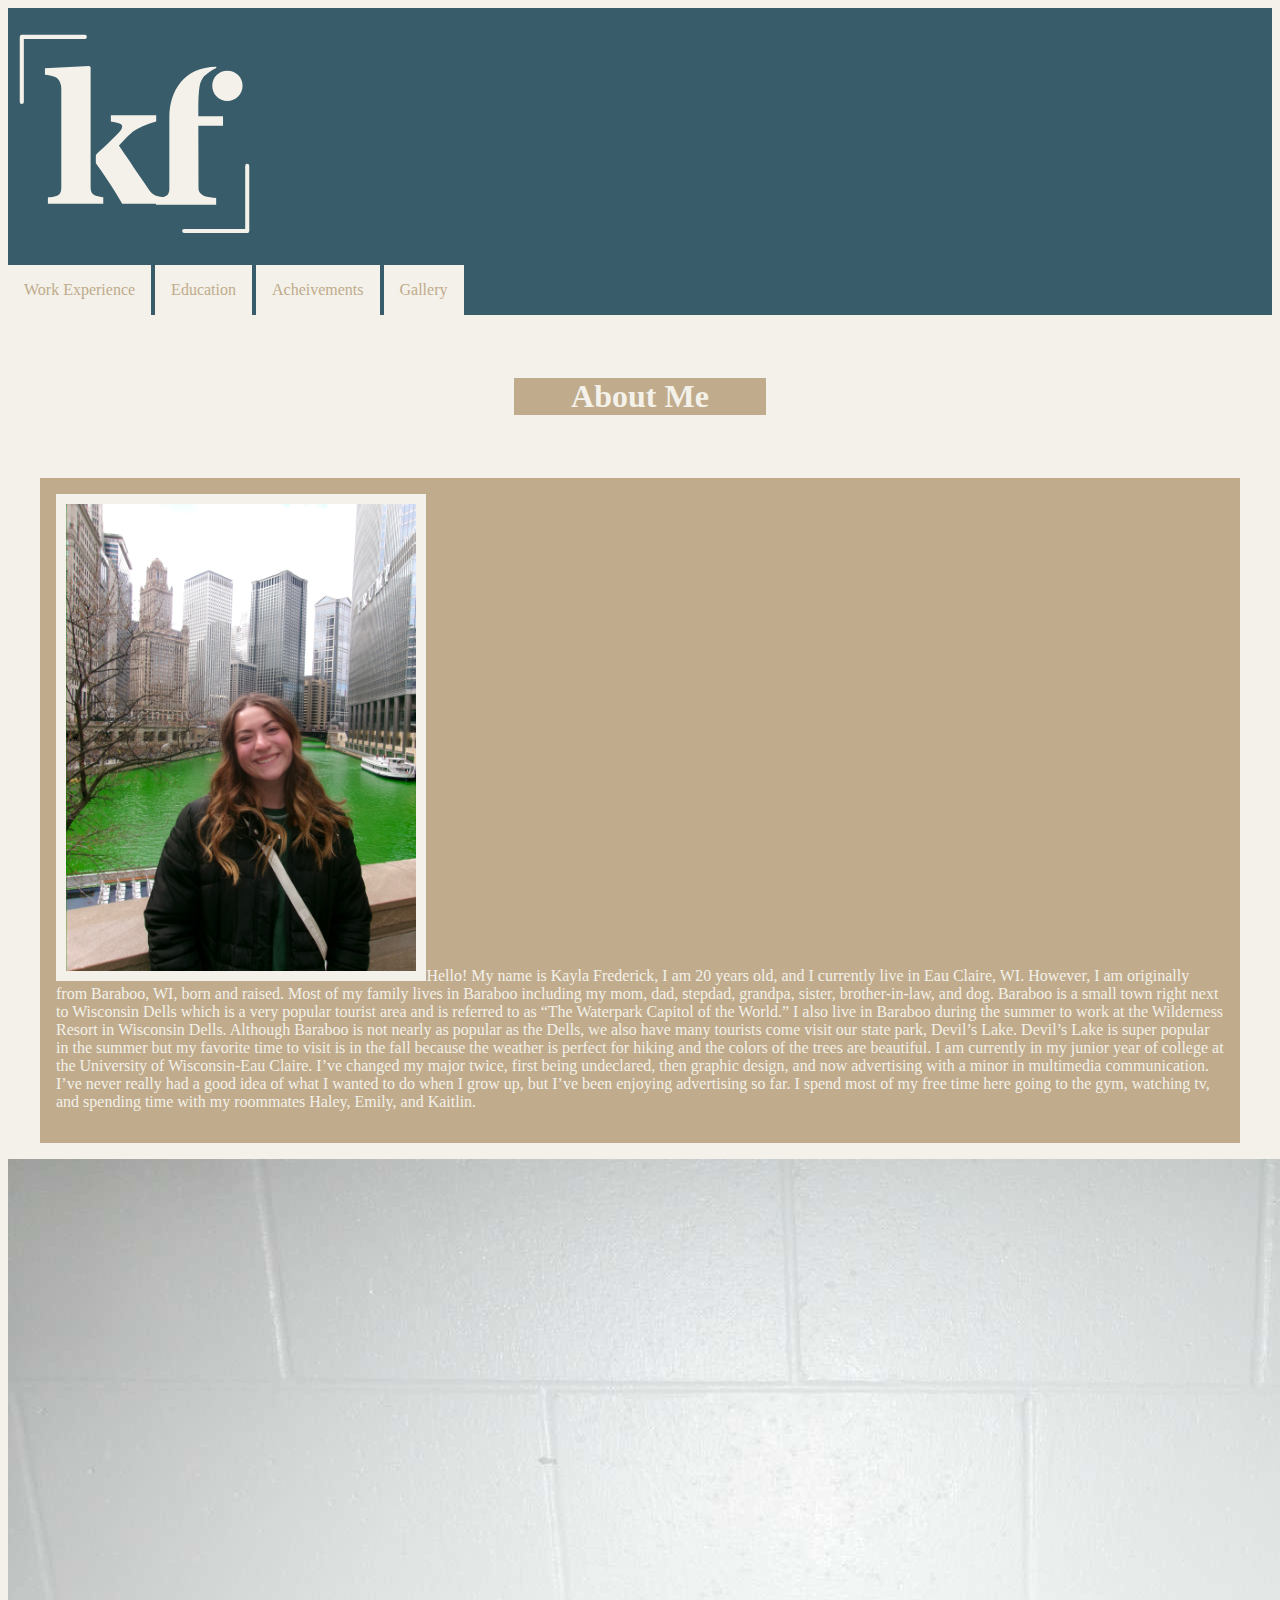
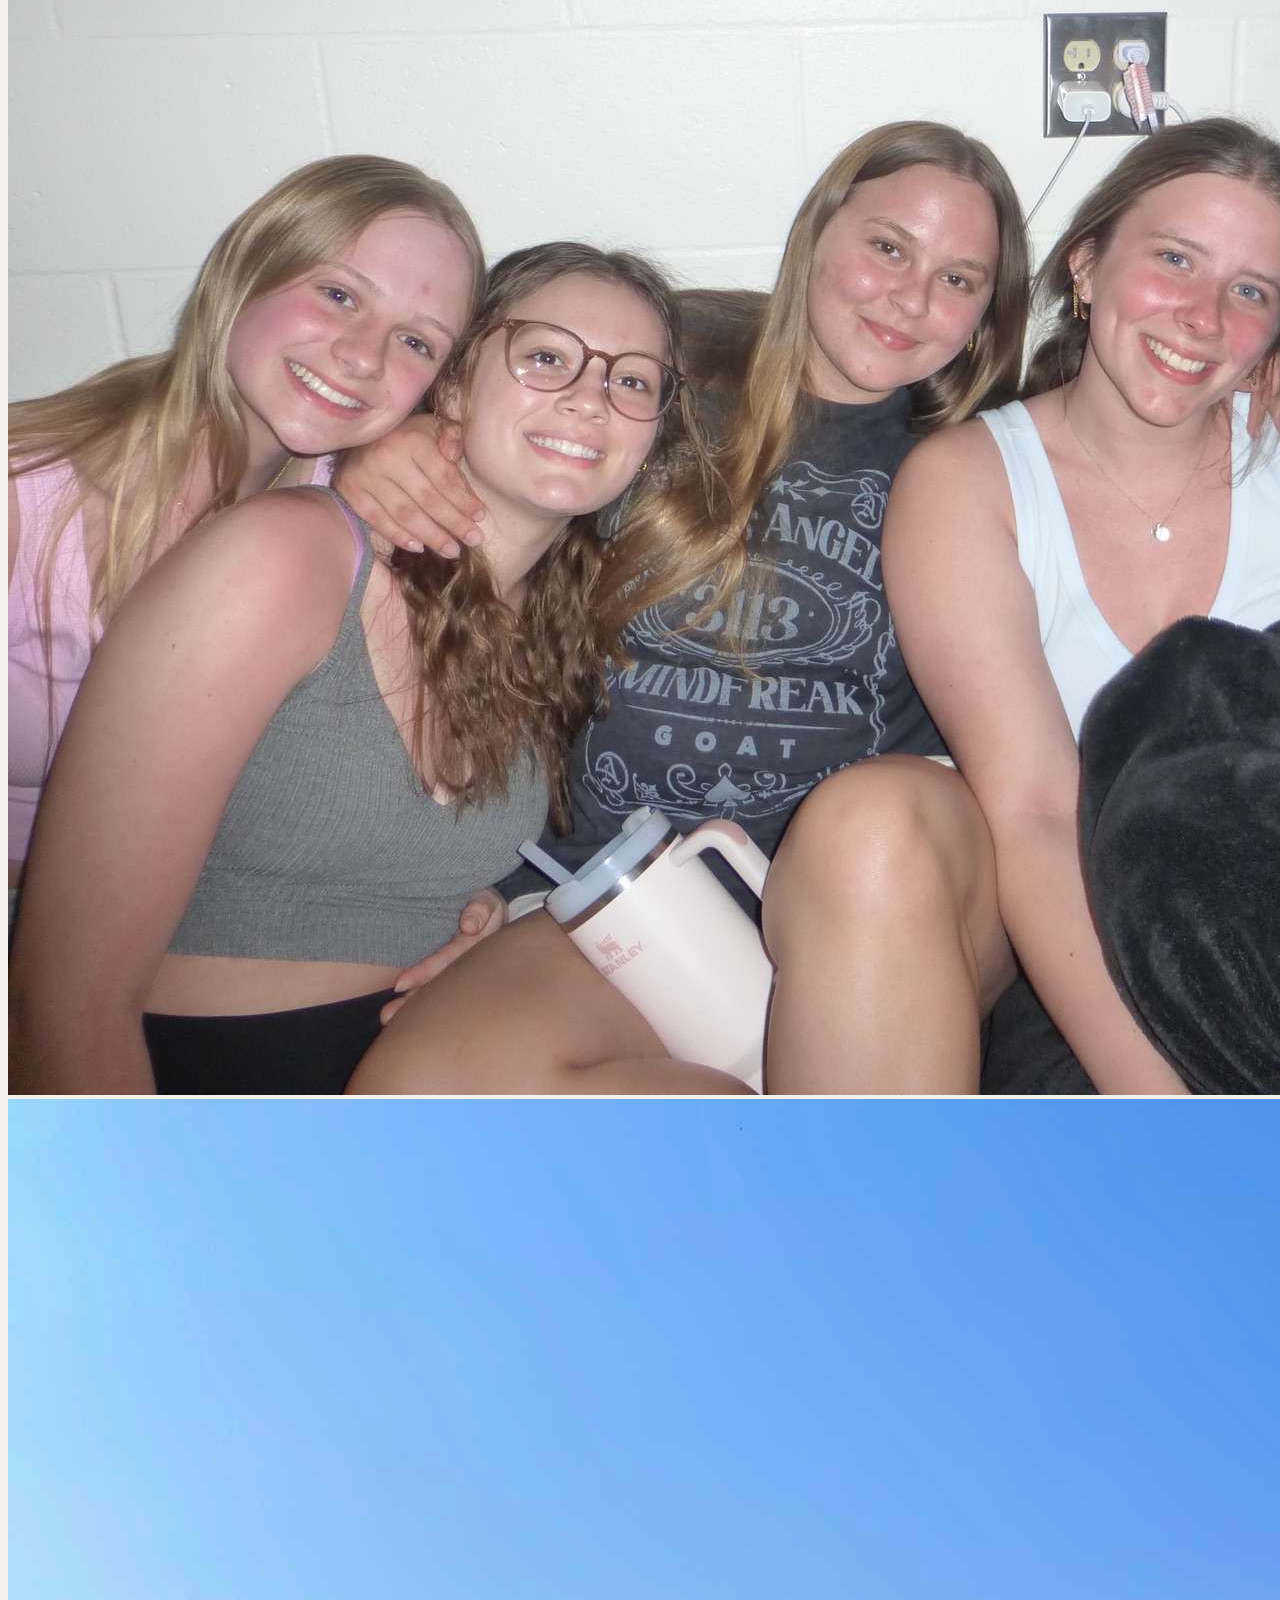
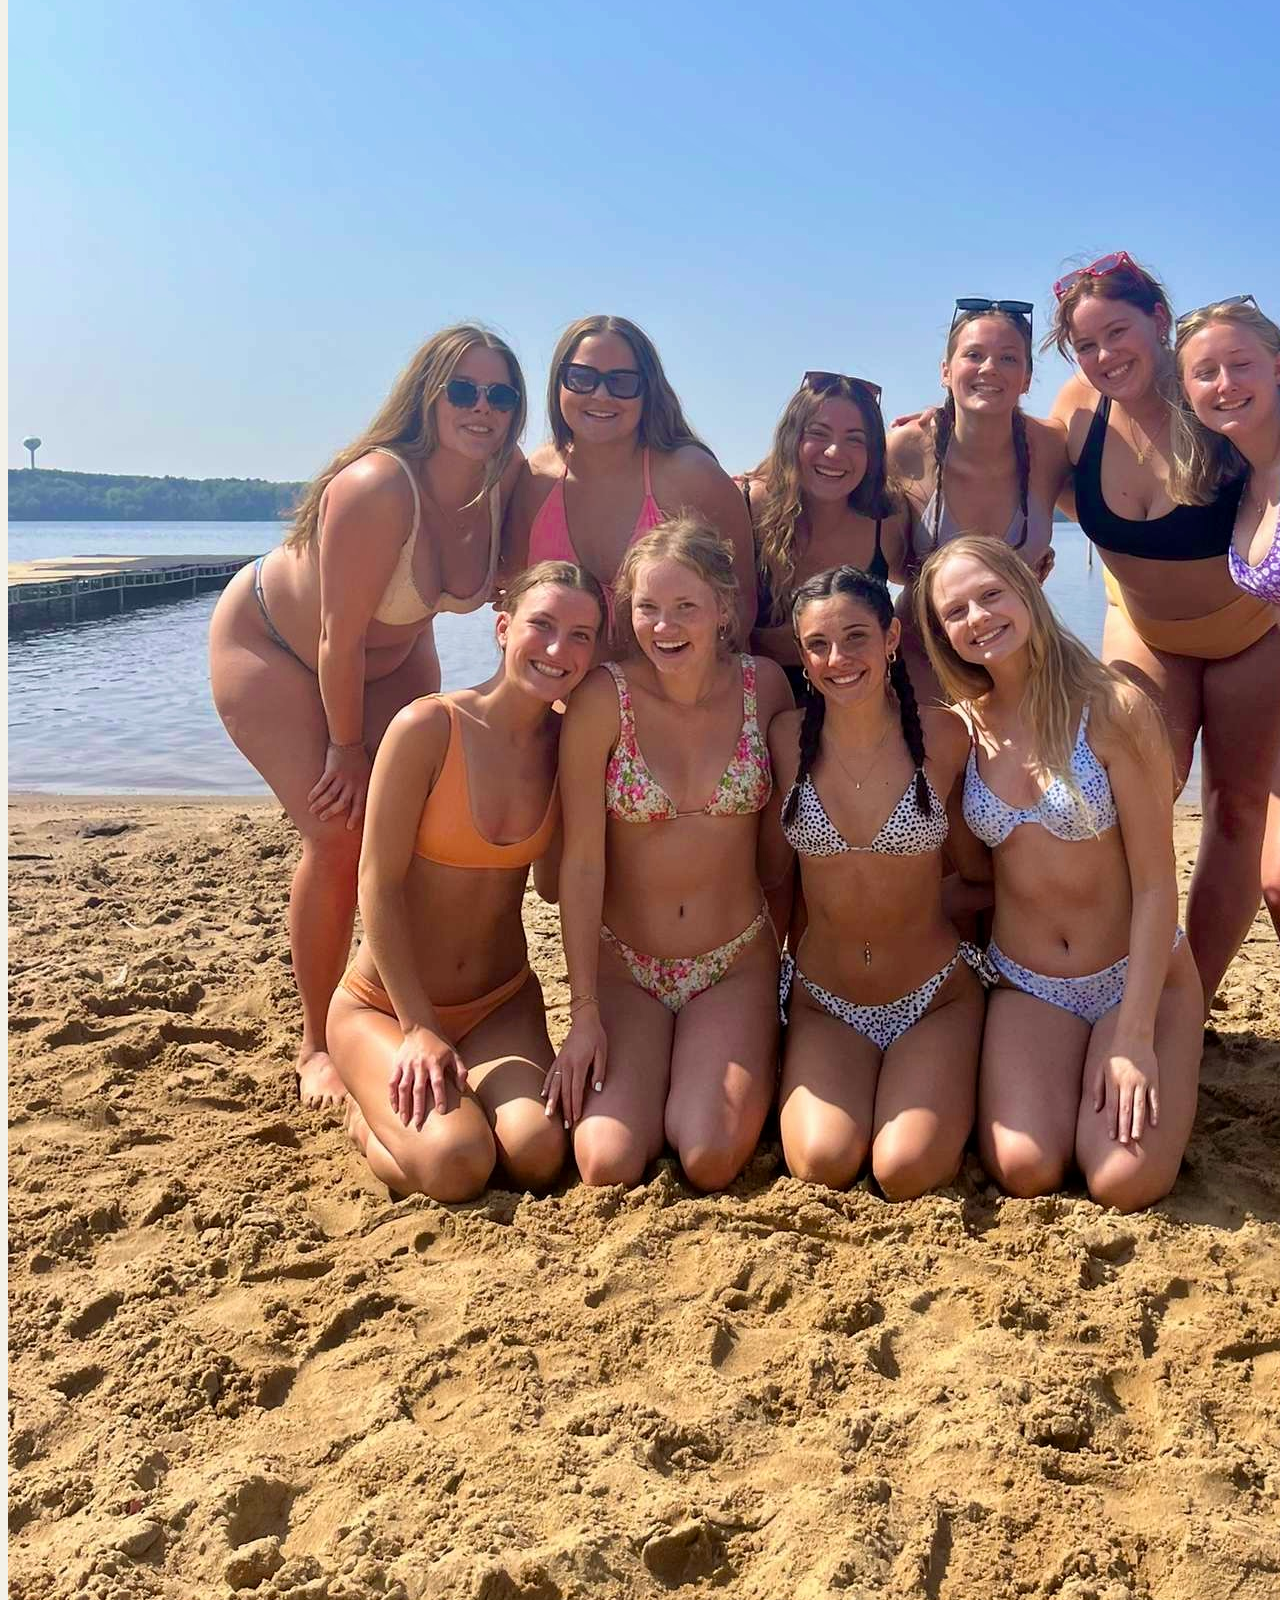
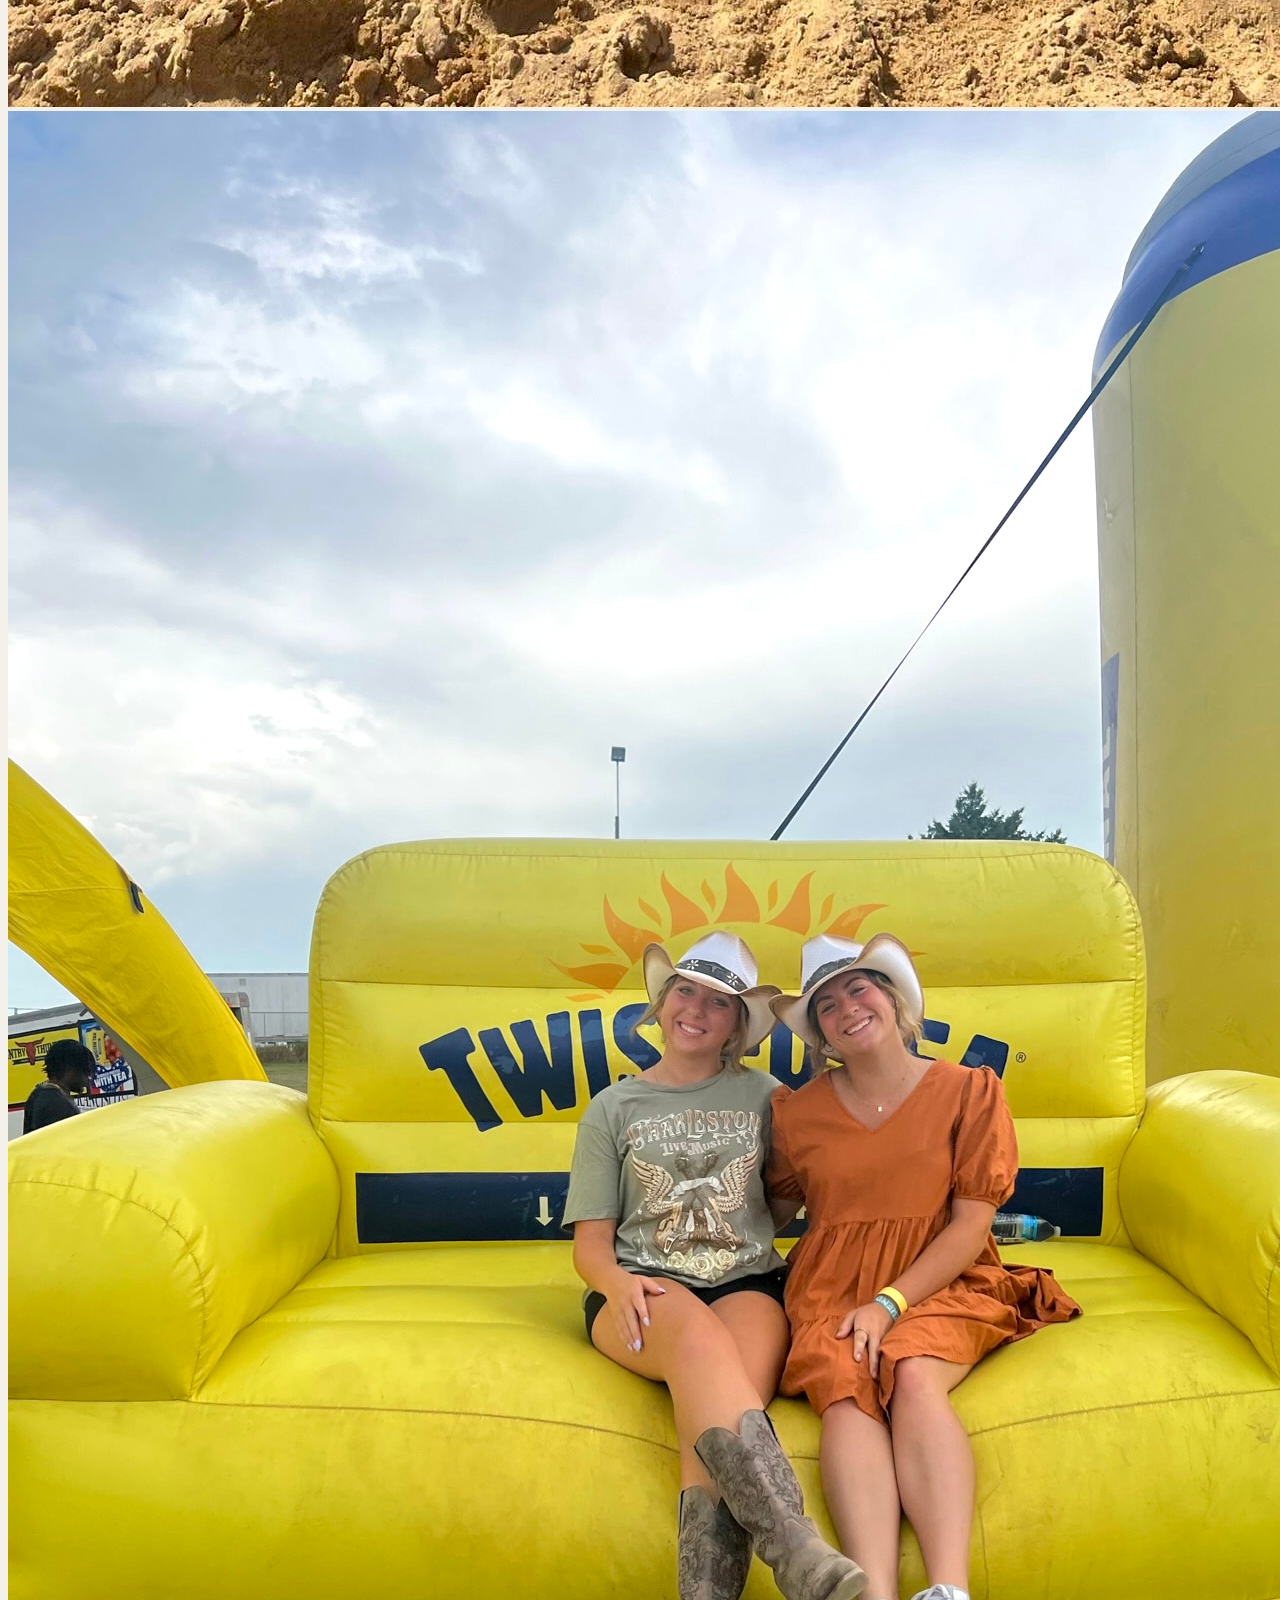
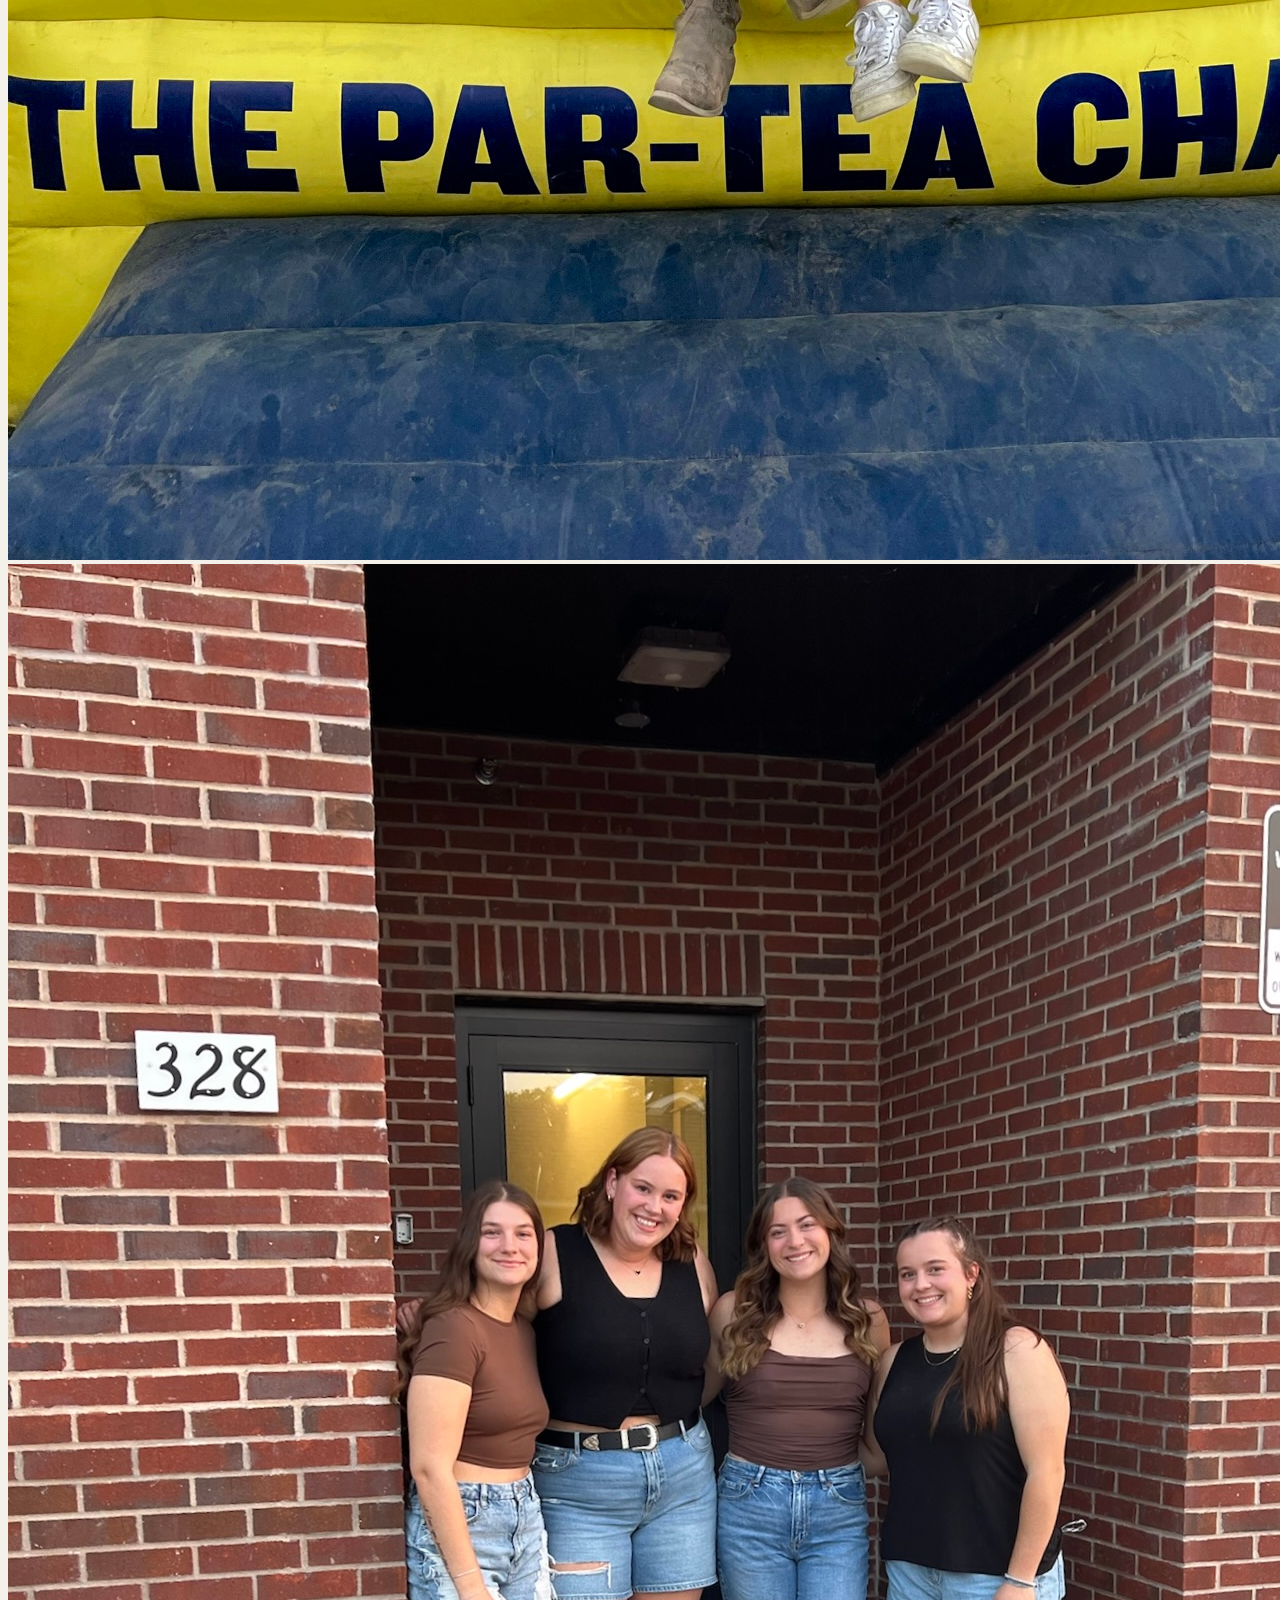
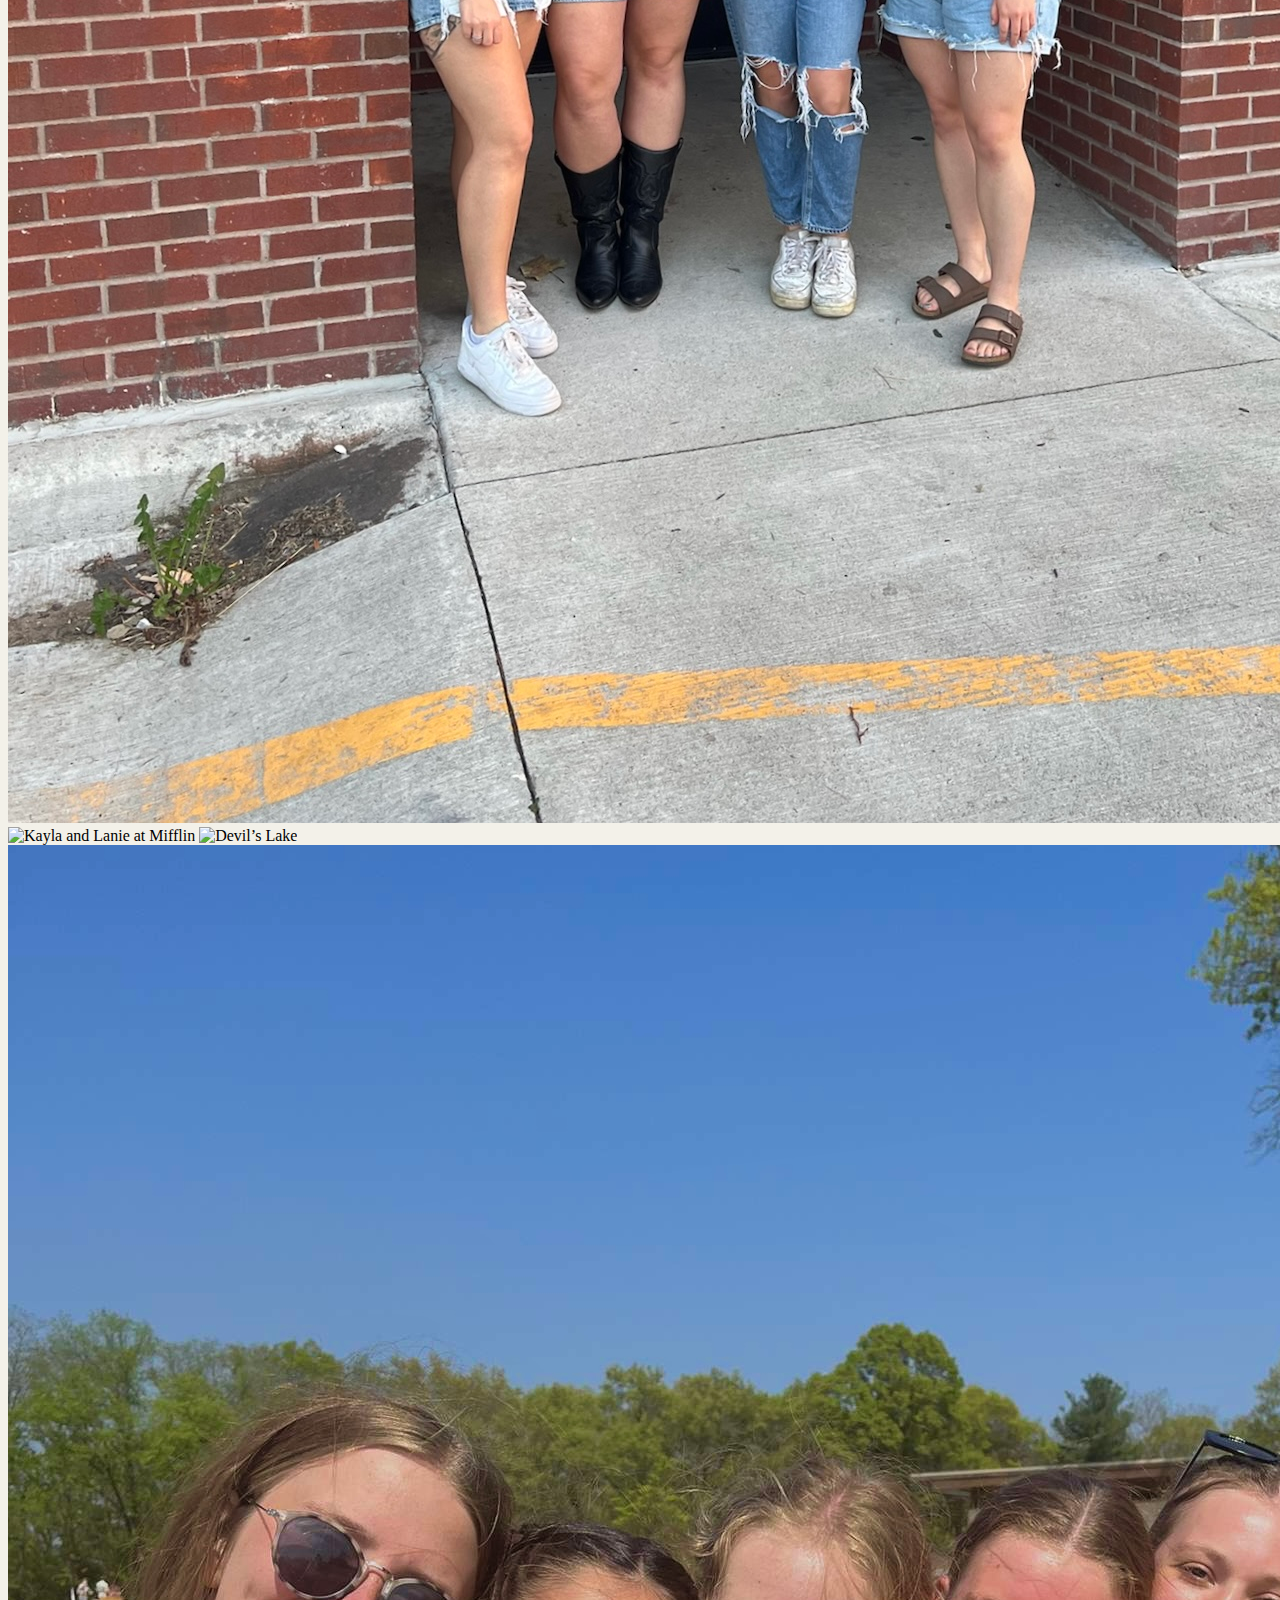
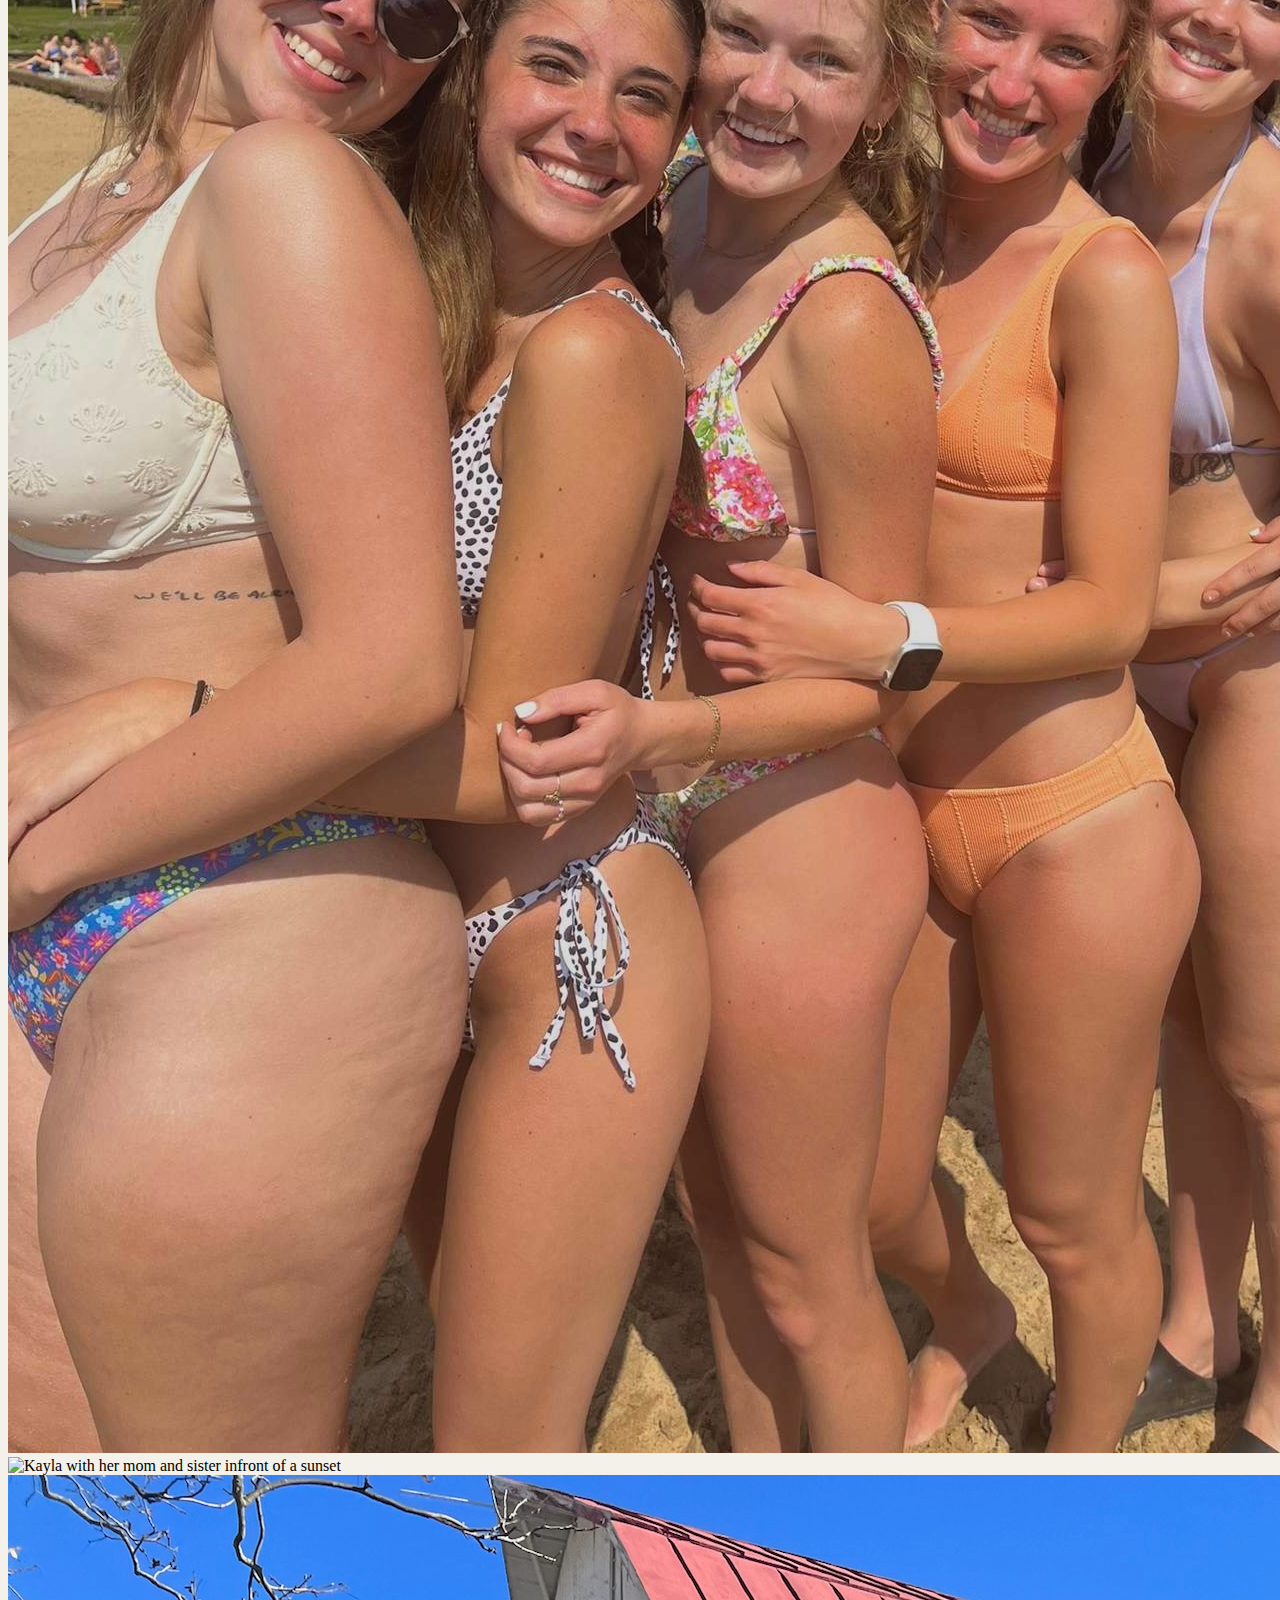
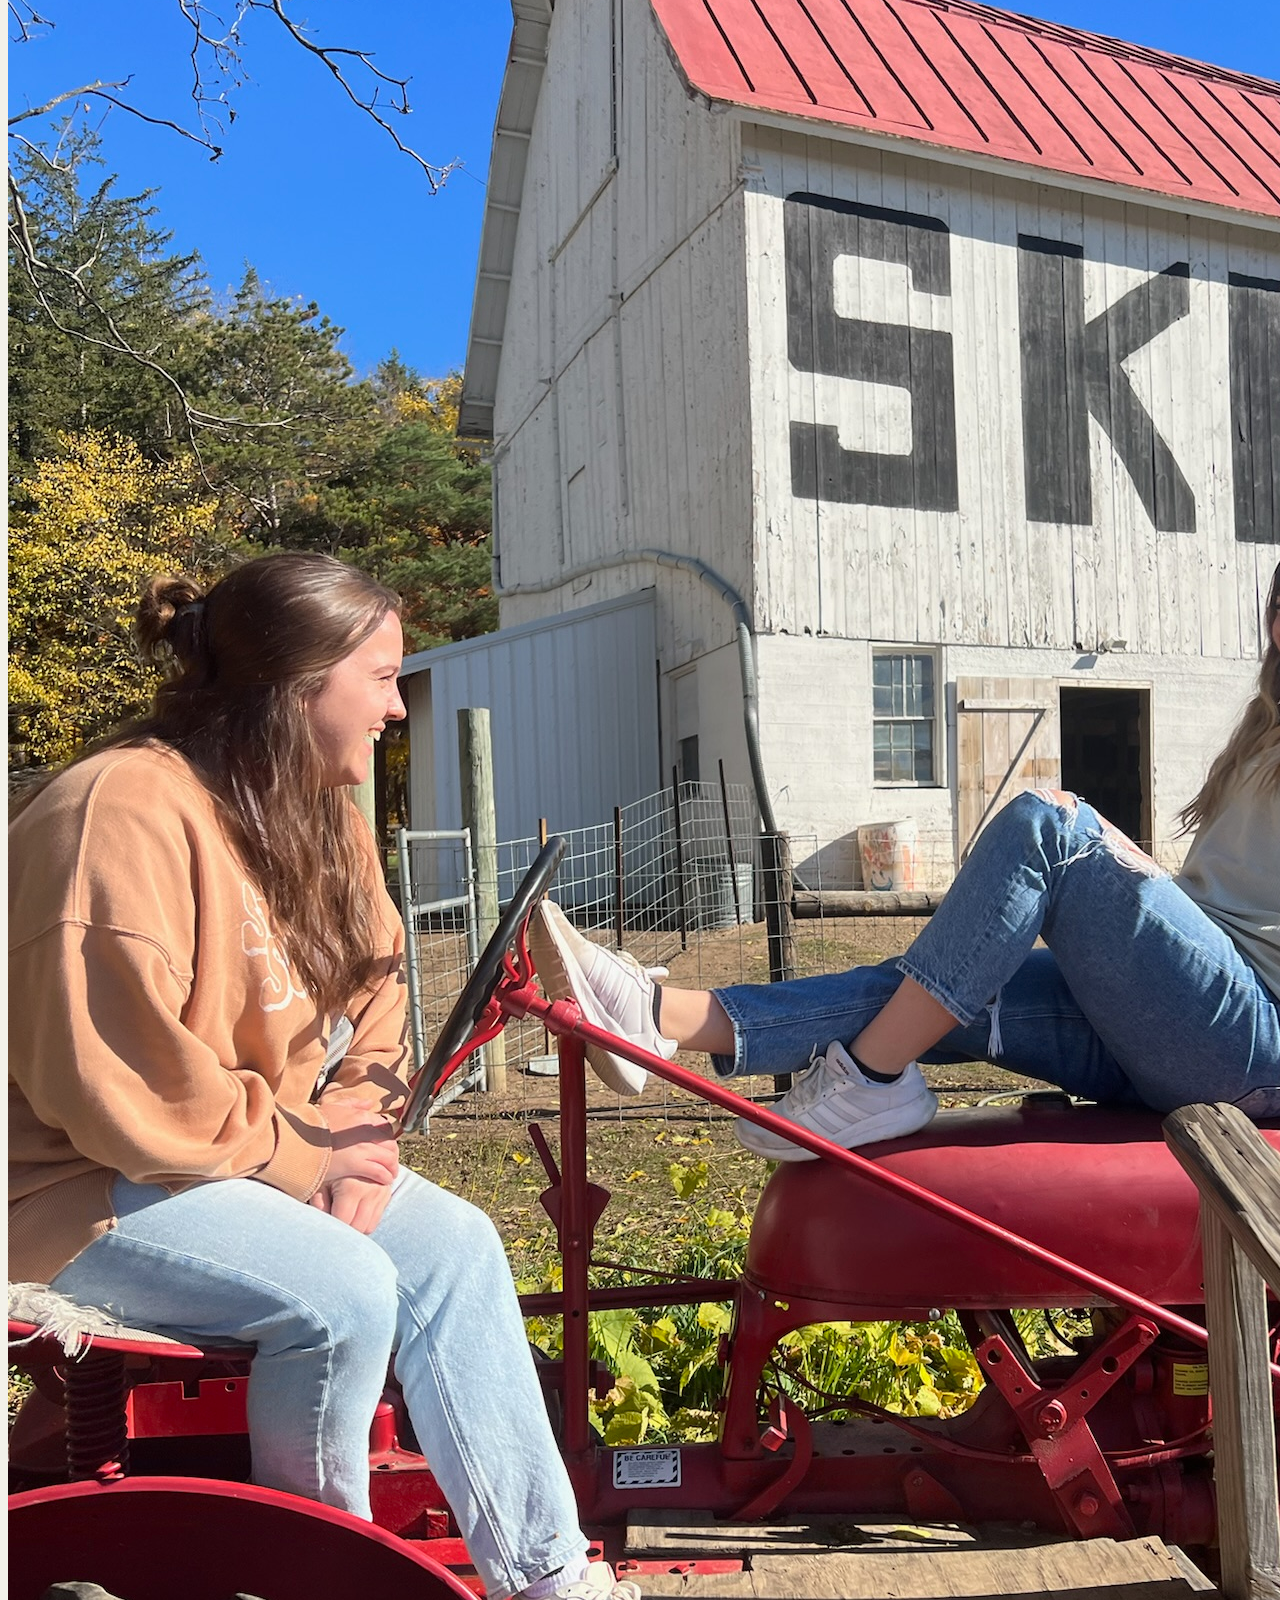
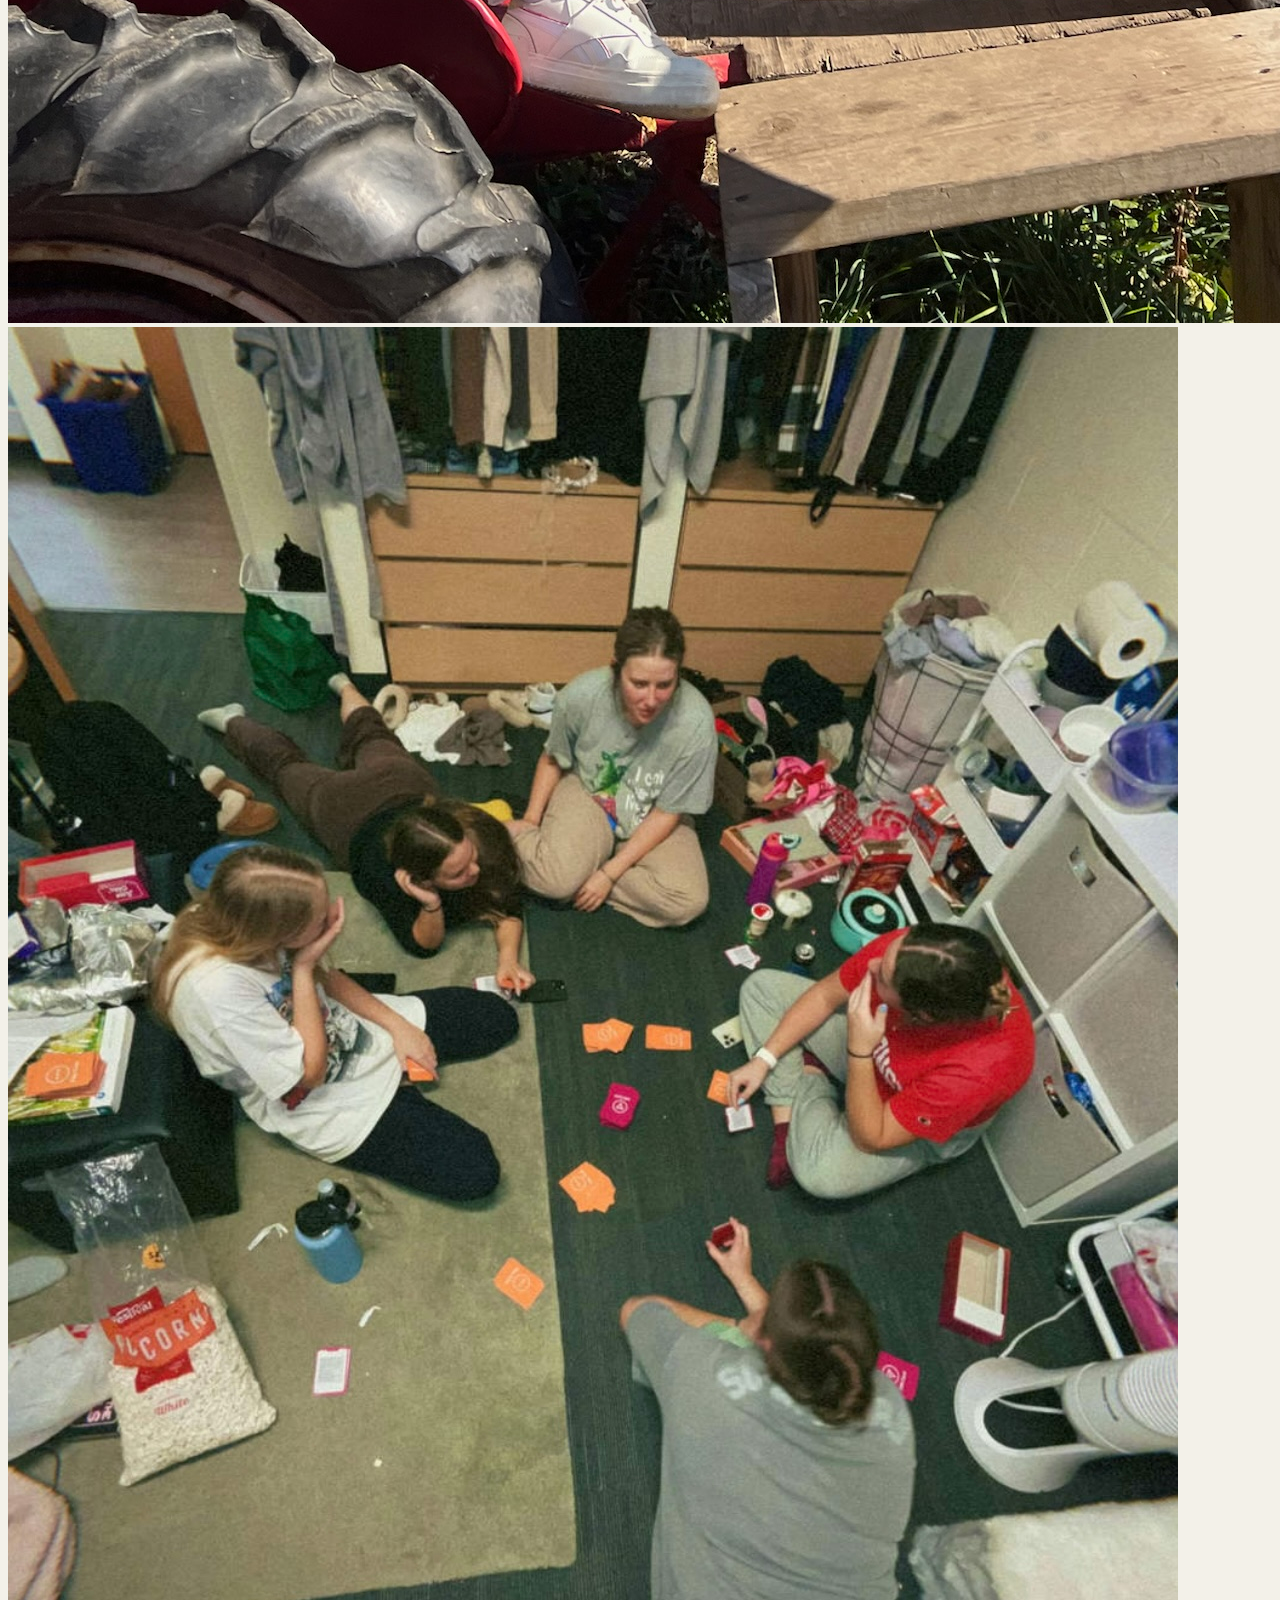
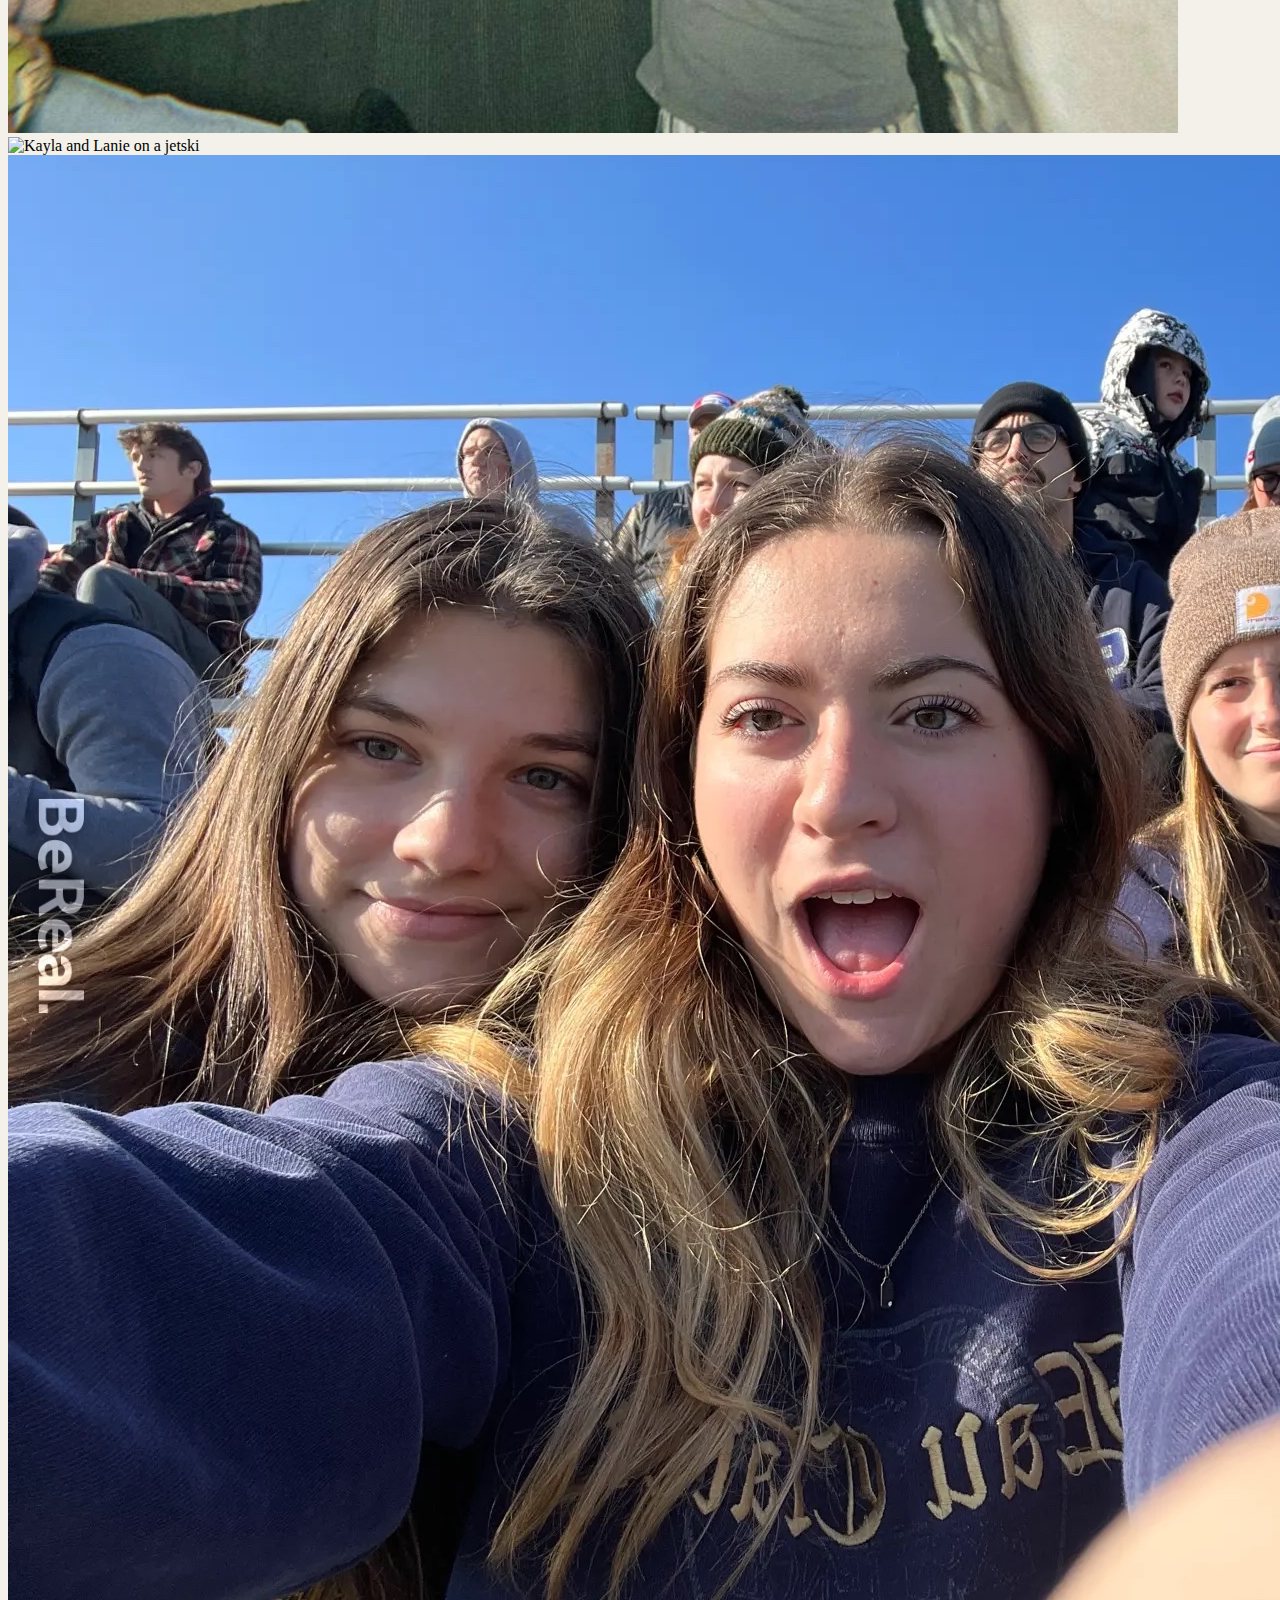
==== index.html @ 3a5d164b "portfolio" ====
<!DOCTYPE html>
<html lang="en">
<head>
    <meta charset="UTF-8">
    <meta name="viewport" content="width=device-width, initial-scale=1.0">
    <title>Kayla Frederick</title>
    <link rel="icon" type="image/png" href="/images/favicon-96x96.png" sizes="96x96" />
    <link rel="icon" type="image/svg+xml" href="/images/favicon.svg" />
    <link rel="shortcut icon" href="/images/favicon.ico" />
    <link rel="apple-touch-icon" sizes="180x180" href="/images/apple-touch-icon.png" />
    <meta name="apple-mobile-web-app-title" content="Kayla Frederick" />
    <link rel="manifest" href="/images/site.webmanifest" />
    <link rel="stylesheet" href="styles.css">
</head>
<body>
    <header>
        <img src="images/kf (2).svg" alt="Kayla Frederick Logo">
        <nav>
            <a href="workexperience.html">Work Experience</a>
            <a href="education.html">Education</a>
            <a href="acheivements.html">Acheivements</a>
            <a href="gallery.html">Gallery</a>
        </nav>
    </header>
    <main>
        <h1>About Me</h1>
        <section id="aboutme">
            <img src="images/me.jpg" alt="Kayla in Chicago"
            <p>Hello! My name is Kayla Frederick, I am 20 years old, and I currently live in Eau Claire, WI. However, I am originally from Baraboo, WI, born and raised. Most of my family lives in Baraboo including my mom, dad, stepdad, grandpa, sister, brother-in-law, and dog. Baraboo is a small town right next to Wisconsin Dells which is a very popular tourist area and is referred to as “The Waterpark Capitol of the World.” I also live in Baraboo during the summer to work at the Wilderness Resort in Wisconsin Dells. Although Baraboo is not nearly as popular as the Dells, we also have many tourists come visit our state park, Devil’s Lake. Devil’s Lake is super popular in the summer but my favorite time to visit is in the fall because the weather is perfect for hiking and the colors of the trees are beautiful. I am currently in my junior year of college at the University of Wisconsin-Eau Claire. I’ve changed my major twice, first being undeclared, then graphic design, and now advertising with a minor in multimedia communication. I’ve never really had a good idea of what I wanted to do when I grow up, but I’ve been enjoying advertising so far. I spend most of my free time here going to the gym, watching tv, and spending time with my roommates Haley, Emily, and Kaitlin.</p>
        </section>
        <section>
            <img src="images/digisuites.jpg" alt="Friend group picture">
            <img src="images/beachgroup.jpg" alt="Friends on the beach">
            <img src="images/paige.jpg" alt="Kayla and Paige on the par-tea chair">
            <img src="images/concert.jpg" alt="Kayla and roommates infront of their apartment building">
            <img src="images/mifflin.HEIC" alt="Kayla and Lanie at Mifflin">
            <img src="images/dlake.HEIC" alt="Devil’s Lake">
            <img src="images/beachline.jpg" alt="Freinds at the beach">
            <img src="images/IMG_7130.heic" alt="Kayla with her mom and sister infront of a sunset">
            <img src="images/skihi.jpg" alt="Kayla and Emily on a small tractor">
            <img src="images/suitesfloor.jpg" alt="Kayla and freinds hangingout in their dorm">
            <img src="images/jetski.HEIC" alt="Kayla and Lanie on a jetski">
            <img src="images/football.jpg" alt="Kayla, Emily, and Kaitlin at a UWEC football game">
        </section>
    </main>
</body>
<footer>
    <p>frederka2374@uwec.edu</p>
    <p>(608) 477-8555</p>
</footer>
</html>
---- styles.css ----
header>img{
    max-width: 20%;
}
header{
    background-color: #395c6b;
}
nav>a{
    background-color: #f3f1e9;
    color: #c0ab8c;
    padding: 1rem;
    text-decoration: none;
    display: inline-block;
}
h1{
    background-color: #c0ab8c;
    color: #f3f1e9;
    text-align: center;
    margin: 5% 40%;
}
#aboutme{
    background-color: #c0ab8c;
    color: #f3f1e9;
    padding: 1rem;
    margin: 1rem 2rem;
    align-items: flex-start;
}
#aboutme>img{
    max-width: 30%;
    border: 10px solid #f3f1e9;
}
body{
    background-color: #f3f1e9;
}
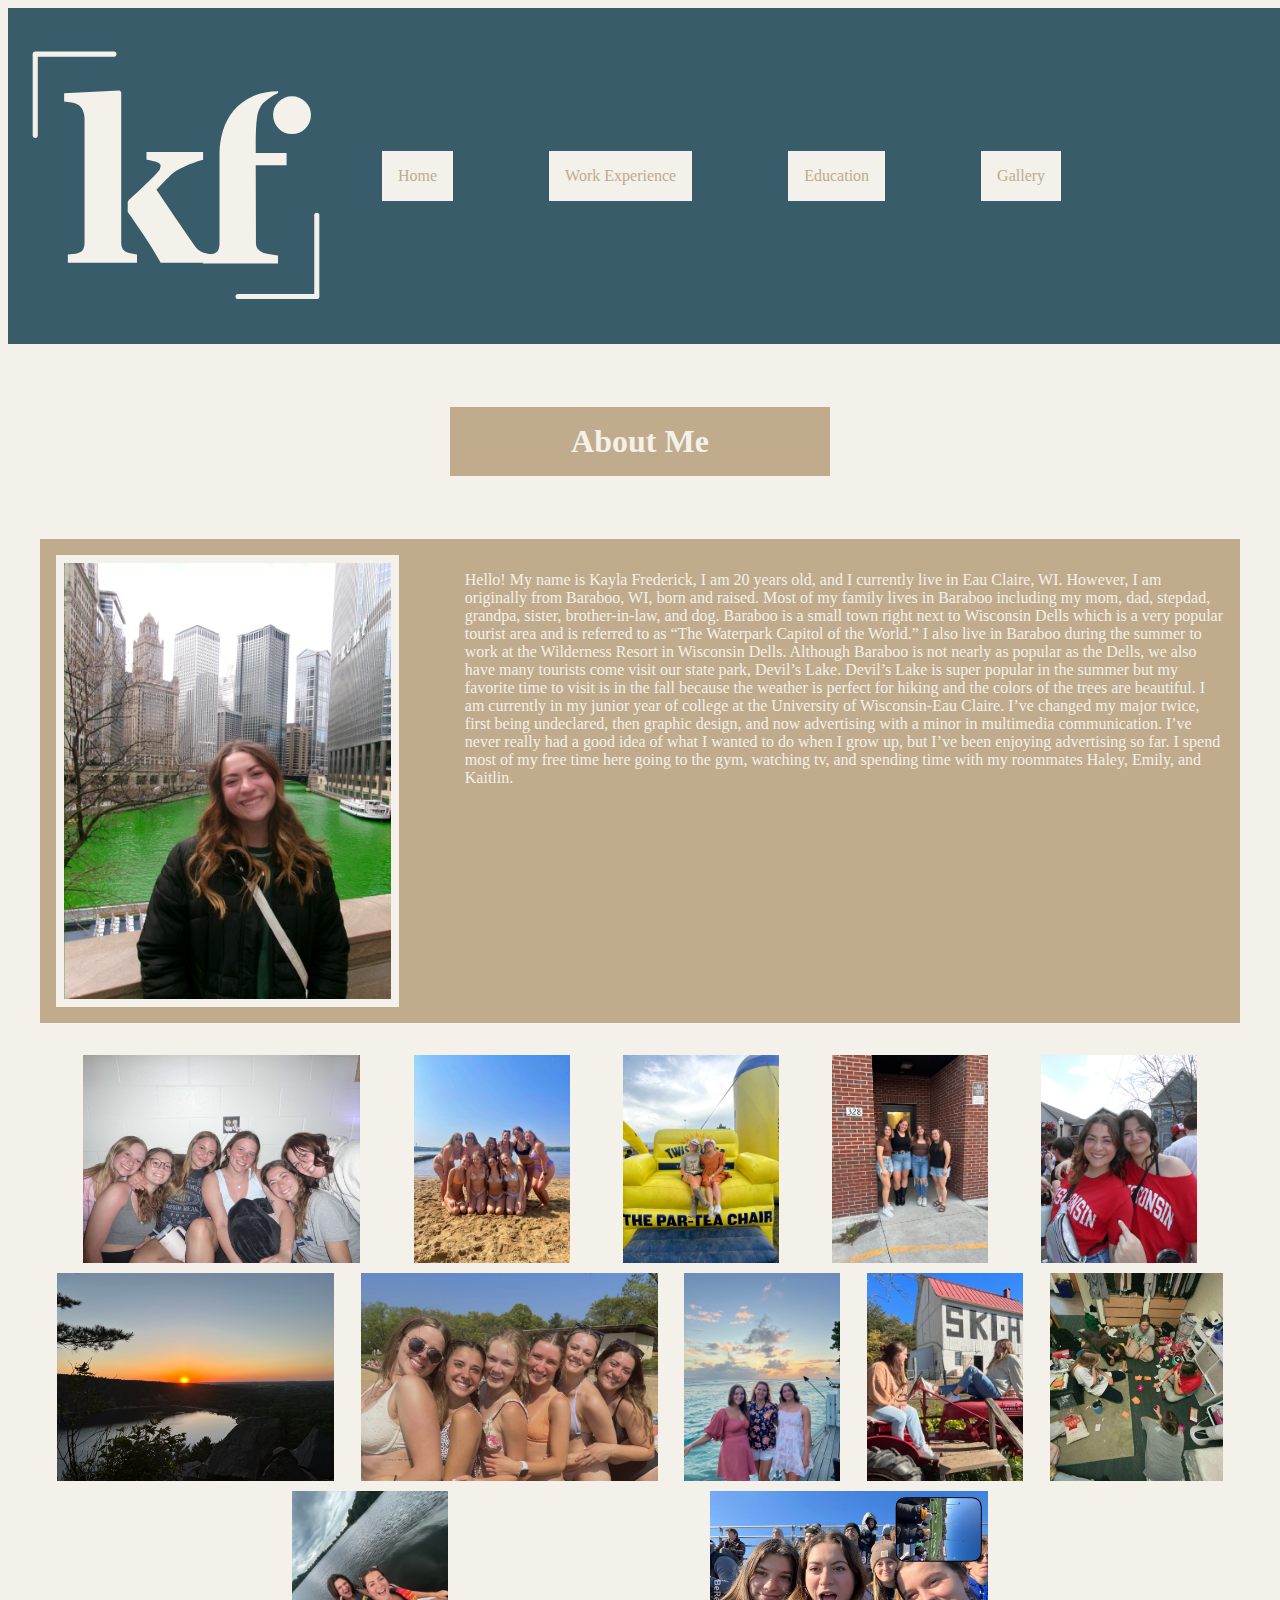
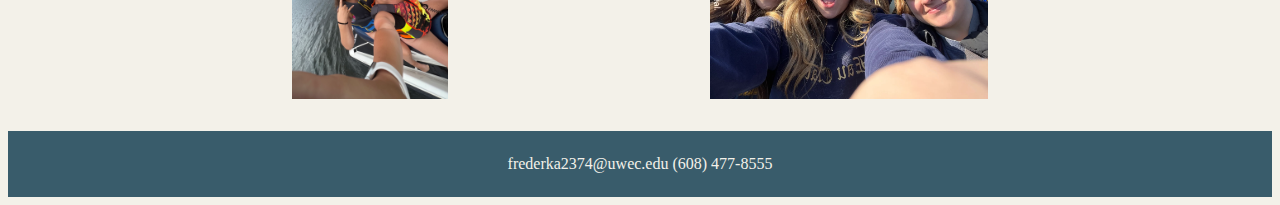
==== commit 195e9ebb: "portfolio" ====
--- a/index.html
+++ b/index.html
@@ -4,48 +4,47 @@
     <meta charset="UTF-8">
     <meta name="viewport" content="width=device-width, initial-scale=1.0">
     <title>Kayla Frederick</title>
-    <link rel="icon" type="image/png" href="/images/favicon-96x96.png" sizes="96x96" />
-    <link rel="icon" type="image/svg+xml" href="/images/favicon.svg" />
-    <link rel="shortcut icon" href="/images/favicon.ico" />
-    <link rel="apple-touch-icon" sizes="180x180" href="/images/apple-touch-icon.png" />
+    <link rel="icon" type="image/png" href="images/favicon-96x96.png" sizes="96x96" />
+    <link rel="icon" type="image/svg+xml" href="images/favicon.svg" />
+    <link rel="shortcut icon" href="images/favicon.ico" />
+    <link rel="apple-touch-icon" sizes="180x180" href="images/apple-touch-icon.png" />
     <meta name="apple-mobile-web-app-title" content="Kayla Frederick" />
-    <link rel="manifest" href="/images/site.webmanifest" />
+    <link rel="manifest" href="images/site.webmanifest" />
     <link rel="stylesheet" href="styles.css">
 </head>
 <body>
     <header>
         <img src="images/kf (2).svg" alt="Kayla Frederick Logo">
         <nav>
+            <a href="index.html">Home</a>
             <a href="workexperience.html">Work Experience</a>
             <a href="education.html">Education</a>
-            <a href="acheivements.html">Acheivements</a>
             <a href="gallery.html">Gallery</a>
         </nav>
     </header>
     <main>
         <h1>About Me</h1>
         <section id="aboutme">
-            <img src="images/me.jpg" alt="Kayla in Chicago"
+            <img src="images/me.jpg" alt="Kayla in Chicago">
             <p>Hello! My name is Kayla Frederick, I am 20 years old, and I currently live in Eau Claire, WI. However, I am originally from Baraboo, WI, born and raised. Most of my family lives in Baraboo including my mom, dad, stepdad, grandpa, sister, brother-in-law, and dog. Baraboo is a small town right next to Wisconsin Dells which is a very popular tourist area and is referred to as “The Waterpark Capitol of the World.” I also live in Baraboo during the summer to work at the Wilderness Resort in Wisconsin Dells. Although Baraboo is not nearly as popular as the Dells, we also have many tourists come visit our state park, Devil’s Lake. Devil’s Lake is super popular in the summer but my favorite time to visit is in the fall because the weather is perfect for hiking and the colors of the trees are beautiful. I am currently in my junior year of college at the University of Wisconsin-Eau Claire. I’ve changed my major twice, first being undeclared, then graphic design, and now advertising with a minor in multimedia communication. I’ve never really had a good idea of what I wanted to do when I grow up, but I’ve been enjoying advertising so far. I spend most of my free time here going to the gym, watching tv, and spending time with my roommates Haley, Emily, and Kaitlin.</p>
         </section>
-        <section>
+        <section class="pictures">
             <img src="images/digisuites.jpg" alt="Friend group picture">
             <img src="images/beachgroup.jpg" alt="Friends on the beach">
             <img src="images/paige.jpg" alt="Kayla and Paige on the par-tea chair">
             <img src="images/concert.jpg" alt="Kayla and roommates infront of their apartment building">
-            <img src="images/mifflin.HEIC" alt="Kayla and Lanie at Mifflin">
-            <img src="images/dlake.HEIC" alt="Devil’s Lake">
-            <img src="images/beachline.jpg" alt="Freinds at the beach">
-            <img src="images/IMG_7130.heic" alt="Kayla with her mom and sister infront of a sunset">
+            <img src="images/mifflin.jpg" alt="Kayla and Lanie at Mifflin">
+            <img src="images/dlake.jpg" alt="Devil’s Lake">
+            <img src="images/beachline2.jpg" alt="Freinds at the beach">
+            <img src="images/barbados.jpg" alt="Kayla with her mom and sister infront of a sunset">
             <img src="images/skihi.jpg" alt="Kayla and Emily on a small tractor">
             <img src="images/suitesfloor.jpg" alt="Kayla and freinds hangingout in their dorm">
-            <img src="images/jetski.HEIC" alt="Kayla and Lanie on a jetski">
+            <img src="images/jetski.jpg" alt="Kayla and Lanie on a jetski">
             <img src="images/football.jpg" alt="Kayla, Emily, and Kaitlin at a UWEC football game">
         </section>
     </main>
 </body>
 <footer>
-    <p>frederka2374@uwec.edu</p>
-    <p>(608) 477-8555</p>
+    <p>frederka2374@uwec.edu       (608) 477-8555</p>
 </footer>
 </html>--- a/styles.css
+++ b/styles.css
@@ -1,33 +1,88 @@
 header>img{
-    max-width: 20%;
+    max-width: 25%;
 }
 header{
     background-color: #395c6b;
+    display:flex;
+    justify-content: flex-start;
+    align-items: center;
+    padding: 10px;
+    width: 100%;
+}
+nav{
+    display: flex;
+    flex-wrap: wrap;
+    align-items: flex-end;
+    justify-content: center;
 }
 nav>a{
     background-color: #f3f1e9;
     color: #c0ab8c;
     padding: 1rem;
     text-decoration: none;
-    display: inline-block;
+    text-align: center;
+    margin: .5rem 3rem;
 }
 h1{
     background-color: #c0ab8c;
     color: #f3f1e9;
     text-align: center;
-    margin: 5% 40%;
+    margin: 5% 35%;
+    padding: 1rem;
 }
 #aboutme{
     background-color: #c0ab8c;
     color: #f3f1e9;
     padding: 1rem;
-    margin: 1rem 2rem;
-    align-items: flex-start;
+    margin: 0 2rem;
+    margin-bottom: 2rem;
+    display: grid;
+    grid-template-columns: 35% 1fr;
+    grid-template-rows: auto;
 }
 #aboutme>img{
-    max-width: 30%;
-    border: 10px solid #f3f1e9;
+    max-width: 80%;
+    border: 8px solid #f3f1e9;
+    grid-column: 1/2;
 }
 body{
     background-color: #f3f1e9;
+}
+.pictures{
+    display: flex;
+    flex-flow: row wrap;
+    gap: 10px;
+    margin: 0 2rem;
+    justify-content: space-evenly;
+}
+.pictures>img{
+    max-height: 13rem;
+}
+footer{
+    background-color: #395c6b;
+    color: #f3f1e9;
+    text-align: center;
+    margin-top: 2rem;
+    padding: .5rem;
+}
+#work{
+
+}
+.jfk{
+    background-color: #c0ab8c;
+    color: #f3f1e9;
+    padding: 1rem;
+    width: 40%;
+}
+.walmart{
+    background-color: #c0ab8c;
+    color: #f3f1e9;
+    padding: 1rem;
+    width: 40%;
+}
+.wilderness{
+    background-color: #c0ab8c;
+    color: #f3f1e9;
+    padding: 1rem;
+    width: 40%;
 }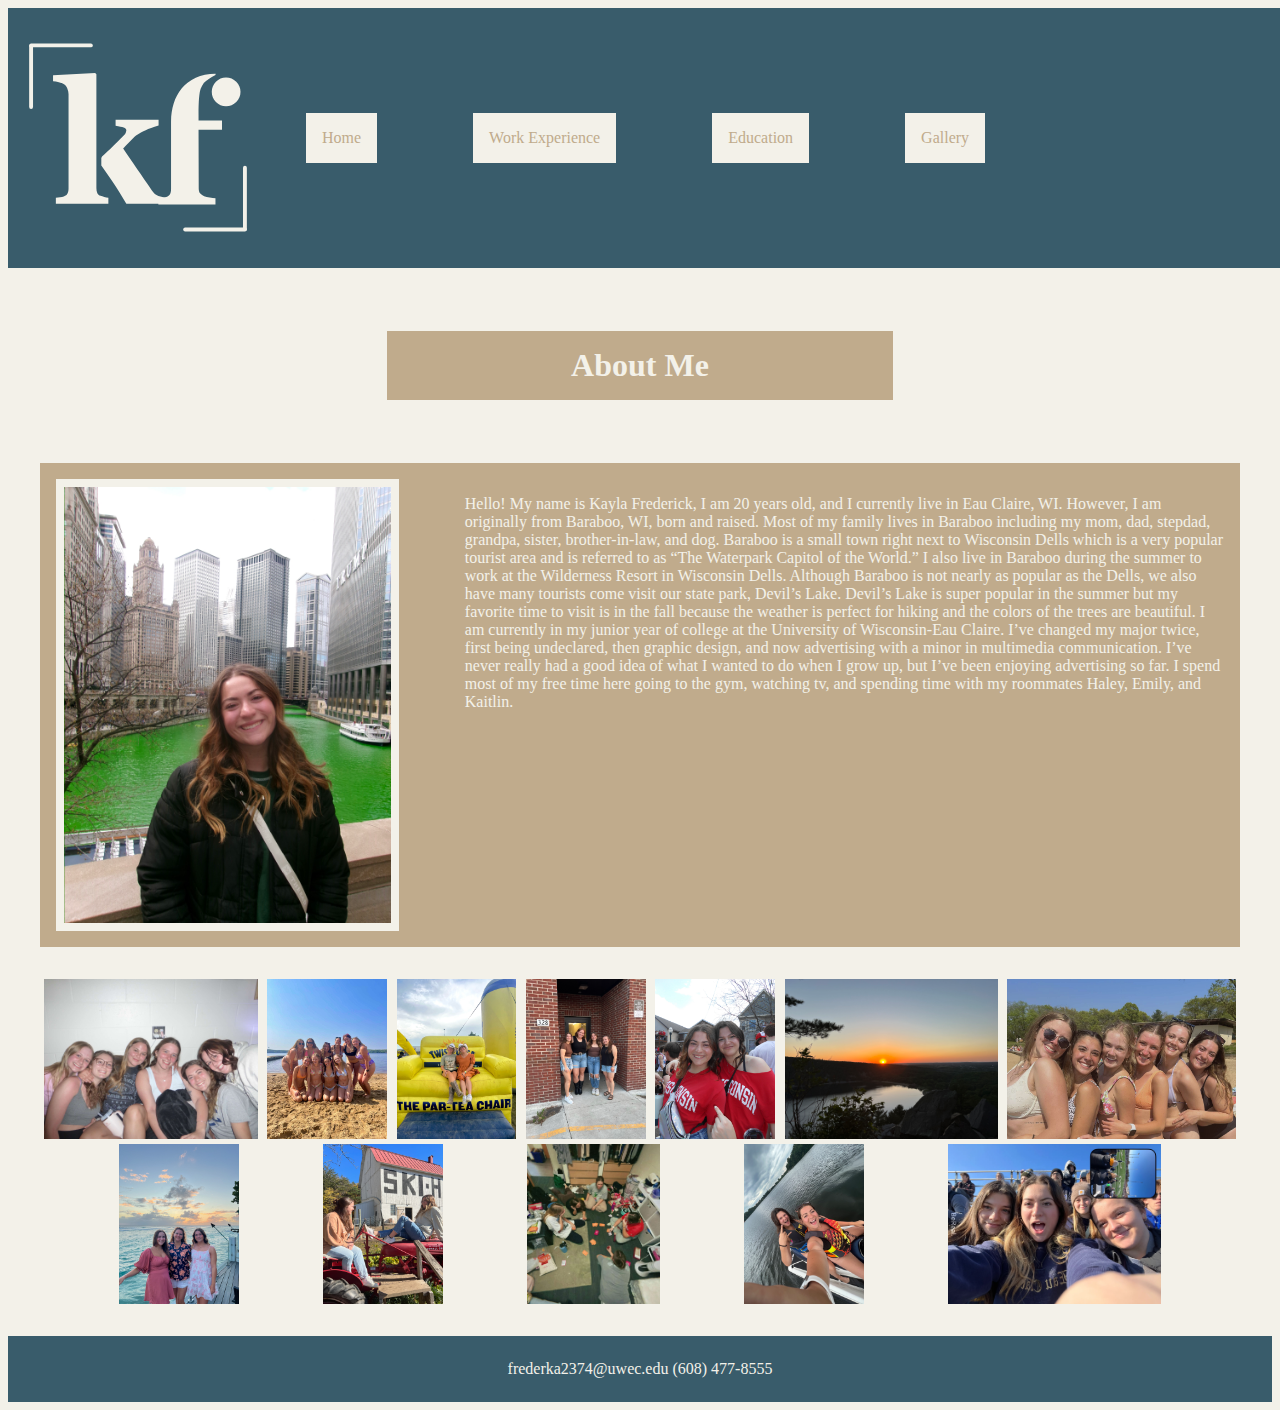
==== commit 0fdf07b1: "portfolio" ====
--- a/index.html
+++ b/index.html
@@ -14,7 +14,7 @@
 </head>
 <body>
     <header>
-        <img src="images/kf (2).svg" alt="Kayla Frederick Logo">
+        <img src="images/kf(2).svg" alt="Kayla Frederick Logo">
         <nav>
             <a href="index.html">Home</a>
             <a href="workexperience.html">Work Experience</a>
--- a/styles.css
+++ b/styles.css
@@ -1,5 +1,5 @@
 header>img{
-    max-width: 25%;
+    max-width: 10rem;
 }
 header{
     background-color: #395c6b;
@@ -13,7 +13,7 @@
     display: flex;
     flex-wrap: wrap;
     align-items: flex-end;
-    justify-content: center;
+    justify-content: space-evenly;
 }
 nav>a{
     background-color: #f3f1e9;
@@ -27,8 +27,9 @@
     background-color: #c0ab8c;
     color: #f3f1e9;
     text-align: center;
-    margin: 5% 35%;
+    margin: 5% 30%;
     padding: 1rem;
+    font-size: xx-large;
 }
 #aboutme{
     background-color: #c0ab8c;
@@ -51,12 +52,12 @@
 .pictures{
     display: flex;
     flex-flow: row wrap;
-    gap: 10px;
+    gap: 5px;
     margin: 0 2rem;
     justify-content: space-evenly;
 }
 .pictures>img{
-    max-height: 13rem;
+    max-height: 10rem;
 }
 footer{
     background-color: #395c6b;
@@ -65,24 +66,47 @@
     margin-top: 2rem;
     padding: .5rem;
 }
-#work{
-
-}
-.jfk{
+.work, .school{
     background-color: #c0ab8c;
     color: #f3f1e9;
     padding: 1rem;
     width: 40%;
+    padding: 1rem;
+    display: inline-block;
+    margin: .5rem;
+    vertical-align: top;
 }
-.walmart{
+.work>h2{
+    text-align: center;
+    font-size: large;
+}
+.school>h2{
+    text-align: center;
+    font-size: large;
+}
+.school>img{
+    max-width: 100%;
+}
+.artwork>h2{
+    color: #f3f1e9;
     background-color: #c0ab8c;
-    color: #f3f1e9;
+    text-align: center;
+    margin-right: 70%;
+    margin-top: 10%;
     padding: 1rem;
-    width: 40%;
+    font-size: large;
 }
-.wilderness{
-    background-color: #c0ab8c;
-    color: #f3f1e9;
-    padding: 1rem;
-    width: 40%;
+.artwork>img{
+    max-width: 15rem;
+}
+.artwork{
+    display: flex;
+    flex-wrap: wrap;
+    gap: 10px;
+    justify-content: space-evenly;
+}
+@media (min-width: 1000px) {
+    header>img{
+        max-width: 15rem;
+    }
 }